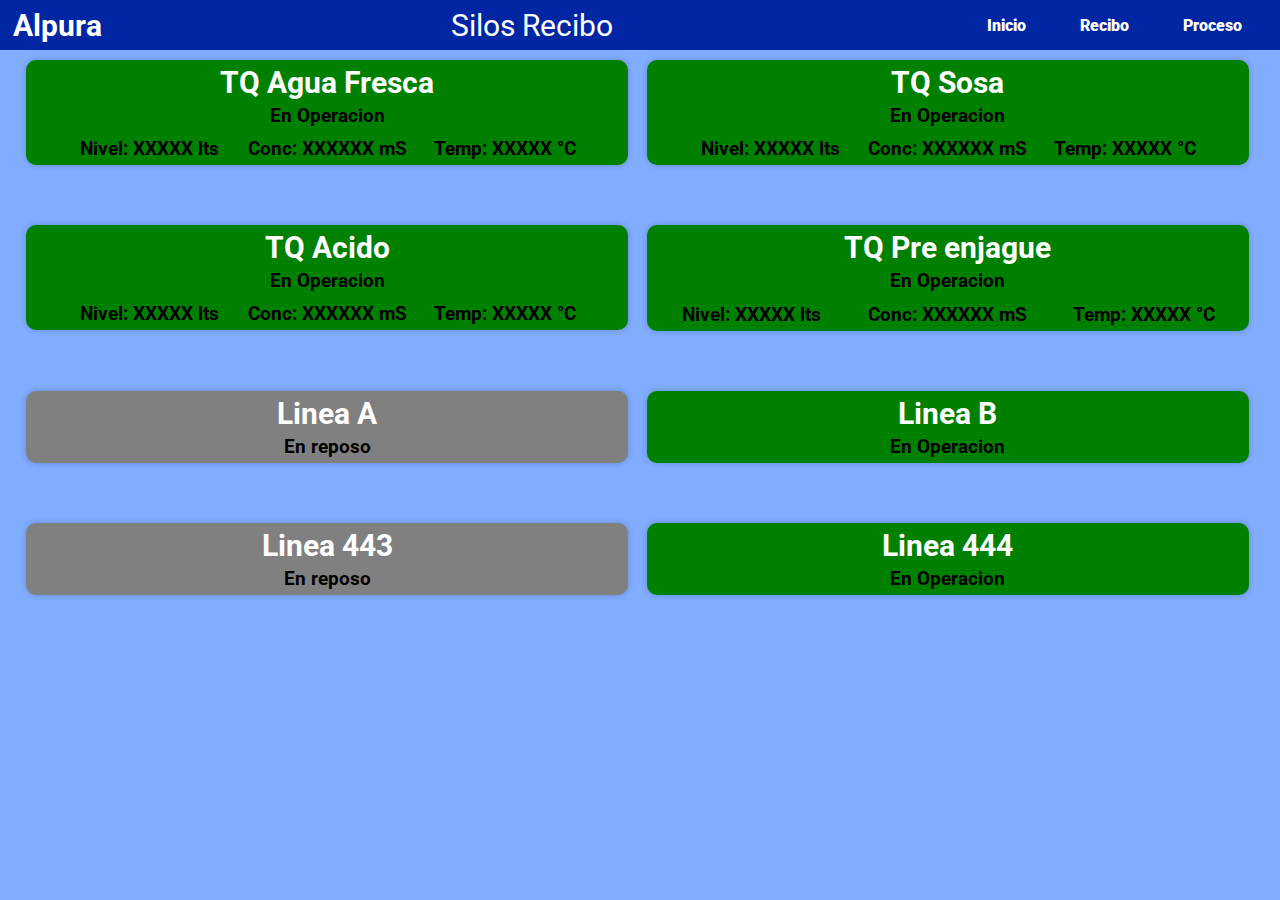
==== CIPRecibo.html @ 26862acc "se agrega pagina de CIP" ====
<!DOCTYPE html>
<html lang="es">
<head>
    <meta charset="UTF-8">
    <meta name="viewport" content="width=device-width, initial-scale=1.0">
    <title>AlpuraTest</title>
    <link rel="stylesheet" href="css/StylesCIPRecibo.css">
</head> 
<body>
    <header class="hero">
        <nav class="nav__hero">
            <div class="container nav__container">
                <div class="logo">
                    <h2 class="logo__name">Alpura</h2>
                </div>
                <div class="logo__name">Silos Recibo</div>
                <div class="links">
                    <a href="index.html" class="link">Inicio</a>
                    <a href="recibo.html" class="link">Recibo</a>
                    <a href="Proceso.html" class="link">Proceso</a>
                </div>
            </div>
        </nav>
    <main>
        <section class="services">
            <div class="container">
                <article class="container-cards">
                    <div class="card1">
                        <div class="cards__text1">
                            <h3 class="card__title1">TQ Agua Fresca</h3>
                            <h3>En Operacion</h3>
                            <nav>
                                <h3 class="card__status">Nivel: XXXXX lts</h3>
                                <h3 class="card__status">Conc: XXXXXX mS</h3>
                                <h3 class="card__status">Temp: XXXXX °C </h3>   
                            </nav>                     
                        </div>
                    </div>
                    <div class="card2">
                        <div class="cards__text2">
                            <h3 class="card__title2">TQ Sosa</h3>
                            <h3>En Operacion</h3>
                            <nav>
                                <h3 class="card__status">Nivel: XXXXX lts</h3>
                                <h3 class="card__status">Conc: XXXXXX mS</h3>
                                <h3 class="card__status">Temp: XXXXX °C </h3>   
                            </nav> 
                        </div>
                    </div>
                    <div class="card3">
                        <div class="cards__text3">
                            <h3 class="card__title3">TQ Acido</h3>
                            <h3>En Operacion</h3>
                            <nav>
                                <h3 class="card__status">Nivel: XXXXX lts</h3>
                                <h3 class="card__status">Conc: XXXXXX mS</h3>
                                <h3 class="card__status">Temp: XXXXX °C </h3>   
                            </nav> 
                        </div>
                    </div>
                    <div class="card4">
                        <div class="cards__tex4">
                            <h3 class="card__title4">TQ Pre enjague</h3>
                            <h3>En Operacion</h3>
                            <nav>
                                <h3 class="card__status">Nivel: XXXXX lts</h3>
                                <h3 class="card__status">Conc: XXXXXX mS</h3>
                                <h3 class="card__status">Temp: XXXXX °C </h3>   
                            </nav> 
                        </div>
                    </div>      
                    <div class="card5">
                        <div class="cards__tex5">
                            <h3 class="card__title5">Linea A</h3>
                            <h3>En reposo</h3>
                        </div>
                    </div>       
                    <div class="card6">
                        <div class="cards__text6">
                            <h3 class="card__title6">Linea B</h3>
                            <h3>En Operacion</h3>
                        </div>
                    </div>        
                    <div class="card7">
                        <div class="cards__tex7">
                            <h3 class="card__title7">Linea 443</h3>
                            <h3>En reposo</h3>
                        </div>
                    </div>       
                    <div class="card8">
                        <div class="cards__text8">
                            <h3 class="card__title8">Linea 444</h3>
                            <h3>En Operacion</h3>
                        </div>
                    </div>        
                </article>
            </div>
        </section>   
    </main>
</body>
</html>
---- css/StylesCIPRecibo.css ----
@import url('https://fonts.googleapis.com/css2?family=Roboto:wght@300;400;700&display=swap');

:root{
    --BlueHeader:#0026a3;
    --BlueFont: #81adff;
    --gray:#574bff;
    --gray2:#f7d9d990;
    --black1: #052958;
    --black2: #7c9eca;
    --shadow: 0 8px 8px;
    --color_shadow: #00000033;
    --Lavado: rgb(161, 161, 55);
    --EnOperacion: green;  
    --EnReposo: gray;
    --EnFalla: Red; 

}

*{
    margin: 0;
    padding:0;
    box-sizing: border-box;
}

body{
    font-family: 'Roboto', sans-serif;
}

.container{
    width: 98%;
    max-width:initial;
    margin: 0 auto;
    overflow: hidden;
    padding:10px 0;
    height: auto;
}

.container--modifier{
    width: 60%;
}

.hero{
    width: 100%;
    min-height: 100vh;
    background: var(--BlueFont);
}

.nav__hero{
    background-color:var(--BlueHeader) ;
    color: white;
    height: 50px;
}

.nav__container{
    display: flex;
    align-items: center;
    justify-content: space-between;
    height: inherit;
    padding: 0;
}

.logo__name{
    font-size: 30px;
}

.link{
    display: inline-block;
    color: inherit;
    text-decoration: none;
    font-weight: 1000;
    padding: 25px;
}
.hero__main{
    height: calc(100vh - 10px);
    display: flex;
    justify-content: space-between;
    align-items: center;
    padding:0;
}
.hero__textos{
    width: 48%;
}
.container-cards{
    display: flex;
    justify-content: space-evenly;
    align-items: center;
    flex-wrap: wrap;
}

.card1{
    width: 48%;  
    padding: 5px 0;
    overflow: hidden;
    background: var(--EnOperacion);
    border-radius: 10px;
    position: relative;
    text-align: right;
    margin-bottom: 60px;
    margin-right: 5px;
    box-shadow: 0 0 6px var(--color_shadow);
}
.cards__text1{
    text-align: center;
    width: 90%;
    margin:0 auto;
}
.card__title1{
    font-size: 30px;
    color: #fff;
    margin-bottom: 5px;
}


.card2{
    width: 48%;
    padding: 5px 0;
    overflow: hidden;
    background: var(--EnOperacion);
    border-radius: 10px;
    position: relative;
    text-align: right;
    margin-bottom: 60px;
    margin-right: 5px;
    box-shadow: 0 0 6px var(--color_shadow);
}
.cards__text2{
    text-align: center;
    width: 90%;
    margin:0 auto;
}
.card__title2{
    font-size: 30px;
    color: #fff;
    margin-bottom: 5px;
}


.card3{
    width: 48%;
    padding: 5px 0;
    overflow: hidden;
    background: var(--EnOperacion);
    border-radius: 10px;
    position: relative;
    text-align: right;
    margin-bottom: 60px;
    margin-right: 5px;
    box-shadow: 0 0 6px var(--color_shadow);
}
.cards__text3{
    text-align: center;
    width: 90%;
    margin:0 auto;
}
.card__title3{
    font-size: 30px;
    color: #fff;
    margin-bottom: 5px;
}
.card__status{
    margin-top: 2%;
    text-align: center;
    width: 32%;
    display: inline-block;
}



.card4{
    width: 48%;
    padding: 5px 0;
    overflow: hidden;
    background: var(--EnOperacion);
    border-radius: 10px;
    position: relative;
    text-align: center;
    margin-bottom: 60px;
    margin-right: 5px;
    box-shadow: 0 0 6px var(--color_shadow);
}
.cards__text4{
    text-align: center;
    width: 90%;
    margin:0 auto;
}
.card__title4{
    font-size: 30px;
    color: #fff;
    margin-bottom: 5px;
}


.card5{
    width: 48%;
    padding: 5px 0;
    overflow: hidden;
    background: var(--EnReposo);
    border-radius: 10px;
    position: relative;
    text-align: center;
    margin-bottom: 60px;
    margin-right: 5px;
    box-shadow: 0 0 6px var(--color_shadow);
}
.cards__text5{
    text-align: center;
    width: 90%;
    margin:0 auto;
}
.card__title5{
    font-size: 30px;
    color: #fff;
    margin-bottom: 5px;
}



.card6{
    width: 48%;
    padding: 5px 0;
    overflow: hidden;
    background: var( --EnOperacion);
    border-radius: 10px;
    position: relative;
    text-align: center;
    margin-bottom: 60px;
    margin-right: 5px;
    box-shadow: 0 0 6px var(--color_shadow);
}
.cards__text6{
    text-align: center;
    width: 90%;
    margin:0 auto;
}
.card__title6{
    font-size: 30px;
    color: #fff;
    margin-bottom: 5px;
}



.card7{
    width: 48%;
    padding: 5px 0;
    overflow: hidden;
    background: var( --EnReposo);
    border-radius: 10px;
    position: relative;
    text-align: center;
    margin-bottom: 60px;
    margin-right: 5px;
    box-shadow: 0 0 6px var(--color_shadow);
}
.cards__text7{
    text-align: center;
    width: 90%;
    margin:0 auto;
}
.card__title7{
    font-size: 30px;
    color: #fff;
    margin-bottom: 5px;
}


.card8{
    width: 48%;
    padding: 5px 0;
    overflow: hidden;
    background: var( --EnOperacion);
    border-radius: 10px;
    position: relative;
    text-align: center;
    margin-bottom: 60px;
    margin-right: 5px;
    box-shadow: 0 0 6px var(--color_shadow);
}
.cards__text8{
    text-align: center;
    width: 90%;
    margin:0 auto;
}
.card__title8{
    font-size: 30px;
    color: #fff;
    margin-bottom: 5px;
}


@media screen and (max-width:900px){

    .title{
        font-size: 50px;
    }

    .copy{
        font-size: 22px;
    }

    .cta{
        padding: 15px 22px;
    }

    .container-cards{
        justify-content: space-evenly;
    }

    .services .card1{
        width: 45%;
    }
    .services .card2{
        width: 45%;
    }
    .services .card3{
        width: 45%;
    }
    .services .card4{
        width: 45%;
    }
    .services .card5{
        width: 45%;
    }
    .services .card6{
        width: 45%;
    }
    .services .card7{
        width: 45%;
    }
    .services .card8{
        width: 45%;
    }

    .background{
        width: 52%;
    }

    .card1{
        width: 42%;
        margin: 10px;
    }
    .card2{
        width: 42%;
        margin: 10px;
    }
    .card3{
        width: 42%;
        margin: 10px;
    }
    .card4{
        width: 42%;
        margin: 10px;
    }
    .card5{
        width: 42%;
        margin: 10px;
    }
    .card6{
        width: 42%;
        margin: 10px;
    }
    .card7{
        width: 42%;
        margin: 10px;
    }
    .card8{
        width: 42%;
        margin: 10px;
    }

    .card__status{
        margin-top: 1%;
        text-align: center;
        width: 25%;
        display: inline-block;
    }
    

   
}

@media screen and (max-width:700px){
    main .container,
   
    .nav__container{
        flex-wrap: wrap;
        flex-direction: column;
        justify-content: space-evenly;
    }

    .nav__hero{
        height: auto;
    }

    .logo{
        padding: 5px 0 ;
        text-align: center;
    }

    .links{
        padding-bottom: 5px;
        text-align: center;
    }

    .link{
        padding: 7px 10px;
    }


    .hero__main{
        flex-direction: column-reverse;
        justify-content: flex-end;
        min-height: px;
        height: auto;
        padding: 30px;
    }

    .hero__textos{
        width: 100%;
        text-align: center;
    }

    .title{
        font-size: 10px;
    }

    .copy{
        font-size: 20px;
    }

    .subtitle{
        font-size: 35px;
        text-align: center;
    }

    .copy__section{
        font-size: 20px;
        text-align: center;
    }

    .services .card1{
        width: 80%;
    }
    .services .card2{
        width: 80%;
    }
    .services .card3{
        width: 80%;
    }
    .services .card4{
        width: 80%;
    }
    .services .card5{
        width: 80%;
    }
    .services .card6{
        width: 80%;
    }
    .services .card7{
        width: 80%;
    }
    .services .card8{
        width: 80%;
    }
   

    .container-bg{
        justify-content: space-evenly;
    }

    .card1{
        margin-bottom: 15px;
        width: 65%;
    }
    .card2{
        margin-bottom: 15px;
        width: 65%;
    }
    .card3{
        margin-bottom: 15px;
        width: 65%;
    }
    .card4{
        margin-bottom: 15px;
        width: 65%;
    }
    .card5{
        margin-bottom: 15px;
        width: 65%;
    }
    .card6{
        margin-bottom: 15px;
        width: 65%;
    }
    .card7{
        margin-bottom: 15px;
        width: 65%;
    }
    .card8{
        margin-bottom: 15px;
        width: 65%;
    }
    .card__title1{
        font-size: 35px;
    }
    .card__title2{
        font-size: 35px;
    }
    .card__title3{
        font-size: 35px;
    }
    .card__title4{
        font-size: 35px;
    }
    .card__title5{
        font-size: 35px;
    }
    .card__title6{
        font-size: 35px;
    }
    .card__title7{
        font-size: 35px;
    }
    .card__title8{
        font-size: 35px;
    }

}

@media screen and (max-width:500px){
    .services .card1{
        width: 98%;
    }
    .services .card2{
        width: 98%;
    }
    .services .card3{
        width: 98%;
    }
    .services .card4{
        width: 98%;
    }
    .services .card5{
        width: 98%;
    }
    .services .card6{
        width: 98%;
    }
    .services .card7{
        width: 98%;
    }
    .services .card8{
        width: 98%;
    }

}
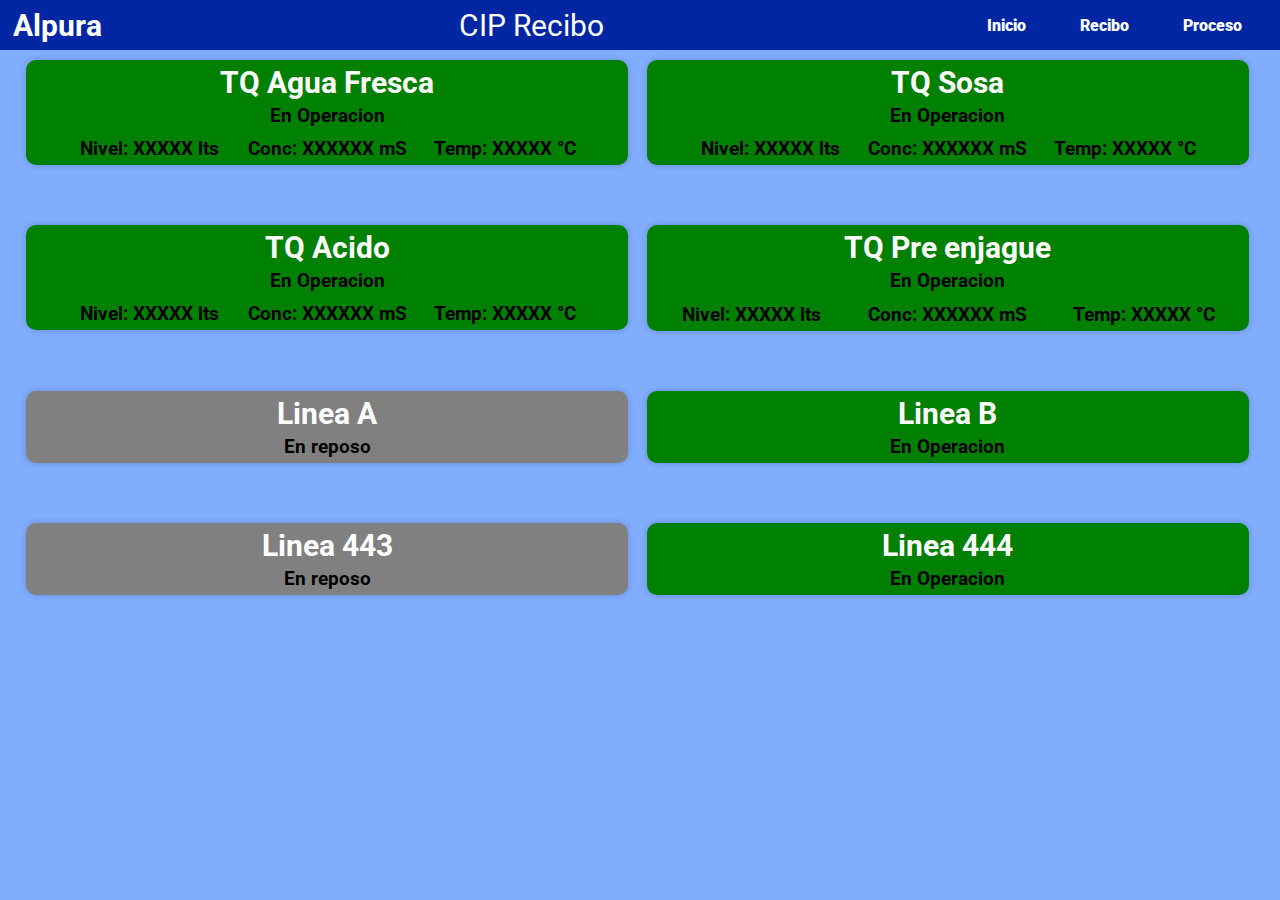
==== commit f691cf6a: "silo se cambia por CIP" ====
--- a/CIPRecibo.html
+++ b/CIPRecibo.html
@@ -13,7 +13,7 @@
                 <div class="logo">
                     <h2 class="logo__name">Alpura</h2>
                 </div>
-                <div class="logo__name">Silos Recibo</div>
+                <div class="logo__name">CIP Recibo</div>
                 <div class="links">
                     <a href="index.html" class="link">Inicio</a>
                     <a href="recibo.html" class="link">Recibo</a>
